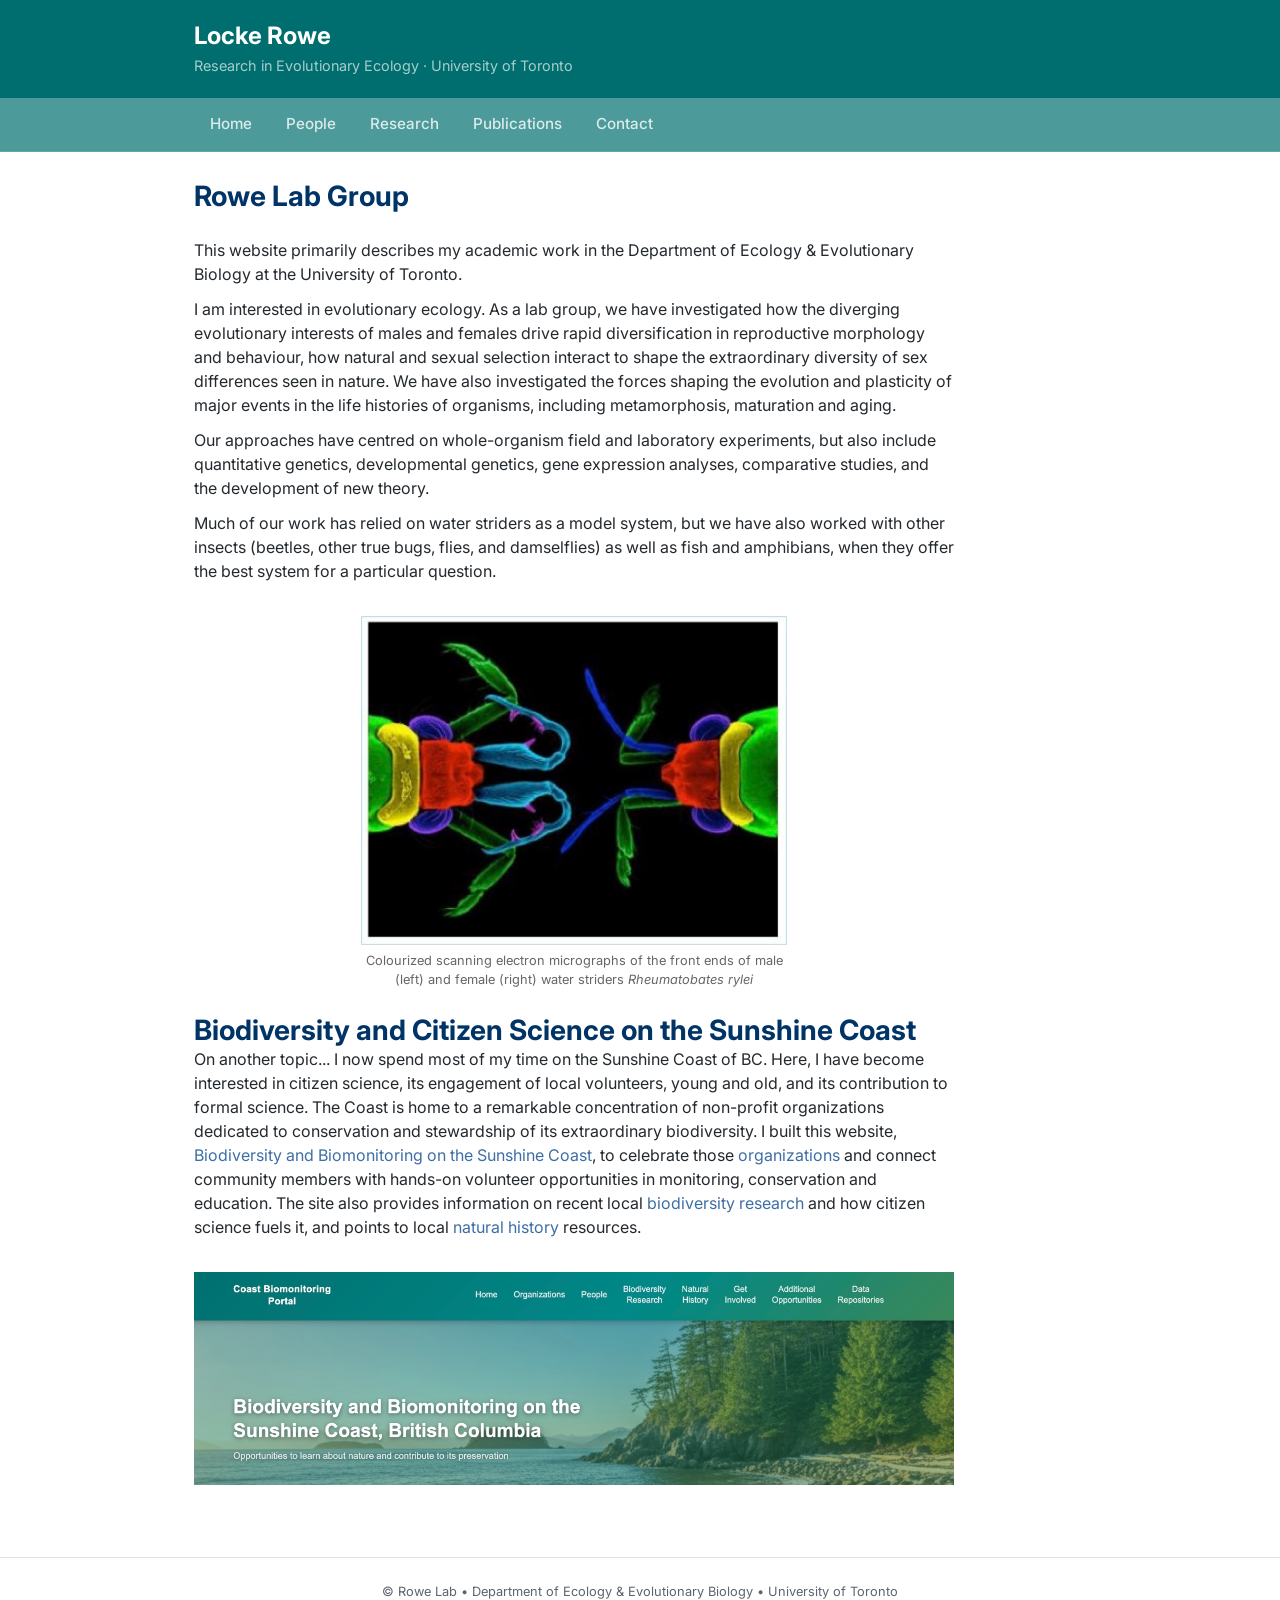
==== index.html @ f3babc21 "Update index.html" ====
<!DOCTYPE html>
<html lang="en">
<head>
    <meta charset="UTF-8">
    <meta name="viewport" content="width=device-width, initial-scale=1.0">
    <meta name="description" content="Rowe Lab – research in evolutionary ecology, sexual selection and conflict, and life history evolution at the University of Toronto.">
    <title>Locke Rowe – Research in Evolutionary Ecology</title>
    <link rel="icon" type="image/png" sizes="32x32" href="/images/favicon/favicon-32.png">
    <link rel="icon" type="image/png" sizes="16x16" href="/images/favicon/favicon-16.png">
    <link rel="apple-touch-icon" sizes="180x180" href="/images/favicon/apple-touch-icon.png">
    <link rel="stylesheet" href="/css/style.css">
    <script type="application/ld+json">
    {
        "@context": "https://schema.org",
        "@type": "Person",
        "name": "Locke Rowe",
        "jobTitle": "Distinguished Professor Emeritus",
        "affiliation": {
            "@type": "Organization",
            "name": "Department of Ecology & Evolutionary Biology, University of Toronto"
        },
        "sameAs": [
            "https://eeb.utoronto.ca/profile/rowe-locke/",
            "https://scholar.google.ca/citations?user=JFHHjacAAAAJ&hl=en"
        ]
    }
    </script>
</head>
<body>

    <!-- ===== Site Header ===== -->
    <div id="site-header"></div>

    <!-- ===== Primary Navigation ===== -->
    <div id="site-nav"></div>

    <!-- ===== Main Content ===== -->
    <main class="site-main">
        <div class="site-wrapper">

            <div class="page-header">
                <h1 class="page-title">Rowe Lab Group</h1>
            </div>

            <div class="entry-content">
                <p>
                    This website primarily describes my academic work in the Department of Ecology
                    &amp; Evolutionary Biology at the University of Toronto.
                </p>
                <p>
                    I am interested in evolutionary ecology. As a lab group, we have investigated how the
                    diverging evolutionary interests of males and females drive rapid diversification in
                    reproductive morphology and behaviour, how natural and sexual selection interact to
                    shape the extraordinary diversity of sex differences seen in nature. We have also
                    investigated the forces shaping the evolution and plasticity of major events in the
                    life histories of organisms, including metamorphosis, maturation and aging.
                </p>
                <p>
                    Our approaches have centred on whole-organism field and laboratory experiments, but
                    also include quantitative genetics, developmental genetics, gene expression analyses,
                    comparative studies, and the development of new theory.
                </p>
                <p>
                    Much of our work has relied on water striders as a model system, but we have also
                    worked with other insects (beetles, other true bugs, flies, and damselflies)
                    as well as fish and amphibians, when they offer the best system for a
                    particular question.
                </p>

                <figure class="home-figure">
                    <img src="/images/Rr1.jpg" alt="Colourized scanning electron micrographs of the front ends of male (left) and female (right) water striders Rheumatobates rylei" class="home-inline-photo home-inline-photo-sm">
                    <figcaption class="home-figure-caption home-figure-caption-sm">Colourized scanning electron micrographs of the front ends of male (left) and female (right) water striders <em>Rheumatobates rylei</em></figcaption>
                </figure>

                <h1 class="page-title">Biodiversity and Citizen Science on the Sunshine Coast</h1>
                <p>
                    On another topic... I now spend most of my time on the Sunshine Coast of BC. Here, I have become interested
                    in citizen science, its engagement of local volunteers, young and old, and its
                    contribution to formal science. The Coast is home to a remarkable concentration of
                    non-profit organizations dedicated to conservation and stewardship of its extraordinary
                    biodiversity. I built this website,
                    <a href="https://sunshinecoastbiomon.com/" target="_blank" rel="noopener">Biodiversity and Biomonitoring on the Sunshine Coast</a>,
                    to celebrate those
                    <a href="https://sunshinecoastbiomon.com/index.html#organizations" target="_blank" rel="noopener">organizations</a>
                    and connect community members with hands-on volunteer
                    opportunities in monitoring, conservation and education. The site also provides
                    information on recent local
                    <a href="https://sunshinecoastbiomon.com/biodiversity-research.html" target="_blank" rel="noopener">biodiversity research</a>
                    and how citizen science fuels it, and points to local
                    <a href="https://sunshinecoastbiomon.com/natural-history.html" target="_blank" rel="noopener">natural history</a>
                    resources.
                </p>

                <p class="home-biomon-figure">
                    <a href="https://sunshinecoastbiomon.com/" target="_blank" rel="noopener">
                        <img src="/images/Biomon.jpg" alt="Sunshine Coast Biomonitoring Portal" class="home-inline-photo">
                    </a>
                </p>

            </div>

        </div>
    </main>

    <!-- ===== Site Footer ===== -->
    <div id="site-footer"></div>

    <script src="/js/components-v3.js"></script>
</body>
</html>
---- css/style.css ----
/* ==========================================================================
   Rowe Lab – Research in Evolutionary Ecology
   Modernized academic style, closely modelled on schluter lab site
   ========================================================================== */

/* ---------- Google Fonts ---------- */
@import url('https://fonts.googleapis.com/css2?family=Inter:wght@400;500;600;700&display=swap');

/* ---------- Design Tokens ---------- */
:root {
    --color-nav-bg:       #006e6e;
    --color-nav-bg-light: #4D9A9A;
    --color-primary:      #003366;
    --color-link:         #3D6EA5;
    --color-link-hover:   #1F4C7A;
    --color-text:         #24292E;
    --color-text-muted:   #5B6570;
    --color-bg:           #FFFFFF;
    --color-surface:      #FAFBFC;
    --color-border:       #DFE3E8;
    --font-sans:          'Inter', system-ui, -apple-system, sans-serif;
    --transition:         0.15s ease;
}

/* ---------- Reset & Base ---------- */
*, *::before, *::after {
    box-sizing: border-box;
    margin: 0;
    padding: 0;
}

html {
    font-size: 16px;
    scroll-behavior: smooth;
    -webkit-font-smoothing: antialiased;
}

body {
    font-family: var(--font-sans);
    font-size: 1rem;
    line-height: 1.5;
    color: var(--color-text);
    background: var(--color-bg);
}

a {
    color: var(--color-link);
    text-decoration: none;
    transition: color var(--transition);
}

a:hover {
    color: var(--color-link-hover);
    text-decoration: underline;
}

img {
    max-width: 100%;
    height: auto;
    display: block;
}

.home-inline-photo {
    width: 100%;
    height: auto;
    margin: 0 auto 24px;
}

.home-biomon-figure {
    padding-top: 22px;
}

.home-inline-photo-sm {
    width: 56%;
}

.home-figure {
    max-width: 760px;
    margin: 0 0 24px;
    padding-top: 22px;
    text-align: center;
}

.home-figure .home-inline-photo,
.home-figure .home-inline-photo-sm {
    margin: 0 auto;
}

.home-figure-caption {
    width: 70%;
    font-size: 0.8rem;
    color: #666;
    margin: 6px auto 0;
}

.home-figure-caption-sm {
    width: 56%;
}

.contact-illustration {
    max-width: 600px;
    width: 100%;
    height: auto;
    margin: 24px auto 24px;
}

/* ---------- Layout Wrapper ---------- */
.site-wrapper {
    max-width: 940px;
    margin: 0 auto;
    padding: 0 24px;
}

/* ---------- Site Header + Nav (styled as one navbar, like the reference site) ---------- */
.site-header {
    background: var(--color-nav-bg);
    padding: 22px 0;
}

.site-header .site-wrapper {
    display: flex;
    align-items: baseline;
    justify-content: space-between;
    flex-wrap: wrap;
    gap: 6px;
}

.site-branding {
    color: #fff;
}

.site-title {
    font-size: 1.5rem;
    font-weight: 700;
    color: #fff;
    text-decoration: none;
    display: block;
    line-height: 1.2;
}

.site-title:hover {
    color: rgba(255,255,255,.8);
    text-decoration: none;
}

.site-description {
    font-size: 0.9rem;
    color: rgba(255,255,255,.65);
    margin-top: 4px;
}

/* ---------- Primary Navigation ---------- */
.primary-nav {
    background: var(--color-nav-bg-light);
    border-bottom: 1px solid rgba(255,255,255,.12);
}

.primary-nav .site-wrapper {
    padding-top: 0;
    padding-bottom: 0;
}

.primary-nav ul {
    list-style: none;
    display: flex;
    flex-wrap: wrap;
    margin: 0;
    padding: 0;
    gap: 2px;
}

.primary-nav ul li a {
    display: block;
    color: rgba(255,255,255,.8);
    font-size: 0.95rem;
    font-weight: 500;
    padding: 15px 16px;
    text-decoration: none;
    transition: color var(--transition), background var(--transition);
}

.primary-nav ul li a:hover,
.primary-nav ul li a.active {
    color: #fff;
    background: rgba(255,255,255,.08);
    text-decoration: none;
}

/* ---------- Main Content Area ---------- */
.site-main {
    padding: 28px 0 48px;
    min-height: calc(100vh - 160px);
}

/* ---------- Page / Entry Styling ---------- */
.page-header {
    margin-bottom: 24px;
}

.page-title {
    font-size: 1.75rem;
    color: var(--color-primary);
    font-weight: 700;
    line-height: 1.2;
}

.entry-content h2 {
    font-size: 1.2rem;
    font-weight: 700;
    color: var(--color-primary);
    margin: 22px 0 8px;
}

.entry-content h3 {
    font-size: 1rem;
    color: var(--color-text);
    margin: 14px 0 4px;
    font-weight: 600;
}

.entry-content p {
    margin-bottom: 11px;
    color: var(--color-text);
    max-width: 760px;
}

.entry-content ul,
.entry-content ol {
    margin: 0 0 11px 24px;
}

.entry-content li {
    margin-bottom: 3px;
}

/* ---------- People Page ---------- */
.people-section-title {
    font-size: 1.2rem;
    font-weight: 700;
    color: var(--color-primary);
    margin: 28px 0 8px;
    border-top: 1px solid var(--color-border);
    padding-top: 16px;
}

.people-intro-text .people-section-title {
    margin-top: 0;
    border-top: none;
    padding-top: 0;
}

.alumni-list {
    list-style: none;
    padding: 0;
    margin: 0;
    columns: 3;
    column-gap: 32px;
}

.alumni-list.single-column {
    columns: 1;
}

.alumni-list li {
    font-size: 0.875rem;
    padding: 2px 0;
    break-inside: avoid;
    color: var(--color-text-muted);
}

.alumni-list:not(.single-column) li {
    padding: 1px 0;
}

.alumni-list li strong {
    color: var(--color-text);
    font-weight: 500;
}

/* ---------- Publications Page ---------- */
.pub-year-group {
    margin-bottom: 20px;
}

.pub-year {
    font-size: 0.95rem;
    font-weight: 700;
    color: var(--color-primary);
    margin-bottom: 10px;
}

.pub-list {
    list-style: none;
    padding: 0;
    display: flex;
    flex-direction: column;
    gap: 0;
}

.pub-list li {
    font-size: 0.9rem;
    padding: 8px 0;
    position: relative;
    line-height: 1.4;
    background: none;
    border: none;
    border-bottom: 1px solid var(--color-border);
    border-radius: 0;
    box-shadow: none;
    transition: none;
}

.pub-list li:hover {
    box-shadow: none;
    transform: none;
}

.pub-list li .pub-journal {
    font-style: italic;
    color: var(--color-text-muted);
}

/* ---------- Teaching Page ---------- */
.course-list {
    list-style: none;
    padding: 0;
    display: flex;
    flex-direction: column;
    gap: 0;
}

.course-item {
    border: none;
    border-bottom: 1px solid var(--color-border);
    border-radius: 0;
    padding: 14px 0;
    background: none;
    transition: none;
}

.course-item:hover {
    box-shadow: none;
    transform: none;
}

.course-item h3 {
    font-size: 1rem;
    font-weight: 600;
    color: var(--color-primary);
    margin-bottom: 4px;
    line-height: 1.3;
}

.course-item .course-code {
    font-size: 0.75rem;
    color: var(--color-text-muted);
    margin-bottom: 8px;
    font-weight: 600;
    text-transform: uppercase;
    letter-spacing: 0.04em;
    display: inline-block;
    background: none;
    padding: 0;
    border-radius: 0;
}

.course-item p {
    font-size: 0.875rem;
    color: var(--color-text-muted);
    line-height: 1.4;
}

/* ---------- Contact Page ---------- */
.contact-info {
    margin-top: 12px;
    border-top: 1px solid var(--color-border);
}

.contact-card {
    background: none;
    border: none;
    border-bottom: 1px solid var(--color-border);
    border-radius: 0;
    padding: 16px 0;
    box-shadow: none;
    transition: none;
}

.contact-card:hover {
    box-shadow: none;
    transform: none;
}

.contact-card h3 {
    font-size: 0.8125rem;
    font-weight: 700;
    color: var(--color-primary);
    margin-bottom: 12px;
    letter-spacing: 0.02em;
    text-transform: uppercase;
}

.contact-card h4 {
    font-size: 0.75rem;
    font-weight: 700;
    color: var(--color-primary);
    margin: 16px 0 6px;
    letter-spacing: 0.02em;
    text-transform: uppercase;
}

.contact-card p,
.contact-card address {
    font-size: 0.9rem;
    font-style: normal;
    line-height: 1.5;
    color: var(--color-text-muted);
}

.contact-card a {
    color: var(--color-link);
    font-weight: 500;
}

.contact-card a:hover {
    color: var(--color-link-hover);
}

.contact-card ul {
    list-style: none;
    padding: 0;
}

.contact-card ul li {
    margin-bottom: 6px;
}

.people-intro {
    display: flex;
    align-items: flex-end;
    justify-content: space-between;
    gap: 24px;
}

.people-intro-text {
    flex: 1;
}

.rowe-portrait {
    width: 220px;
    height: auto;
    flex-shrink: 0;
    margin: 0;
}

/* ---------- Site Footer ---------- */
.site-footer {
    background: var(--color-bg);
    border-top: 1px solid var(--color-border);
    color: var(--color-text-muted);
    font-size: 0.8rem;
    text-align: center;
    padding: 24px 0;
}

.site-footer a {
    color: var(--color-text-muted);
    transition: color var(--transition);
}

.site-footer a:hover {
    color: var(--color-primary);
    text-decoration: underline;
}

.footer-inner {
    display: flex;
    flex-direction: column;
    align-items: center;
    gap: 6px;
}

/* ---------- Utility ---------- */
.text-muted {
    color: var(--color-text-muted);
    font-size: 0.875rem;
}

/* ---------- Responsive ---------- */
@media (max-width: 768px) {
    .alumni-list {
        columns: 1;
    }

    .site-main {
        padding: 28px 0 48px;
    }

    .people-intro {
        flex-direction: column;
        align-items: flex-start;
        gap: 16px;
    }

    .people-intro-text {
        width: 100%;
    }

    .rowe-portrait {
        width: 160px;
        margin: 0 auto;
    }
}

@media (max-width: 600px) {
    .primary-nav ul li a {
        padding: 10px 10px;
        font-size: 0.8125rem;
    }

    .section-title {
        font-size: 1.1rem;
    }

    .page-title {
        font-size: 1.5rem;
    }

    .people-intro {
        flex-direction: column;
        align-items: flex-start;
        gap: 16px;
    }

    .people-intro-text {
        width: 100%;
    }

    .rowe-portrait {
        width: 160px;
        margin: 0 auto;
    }
}
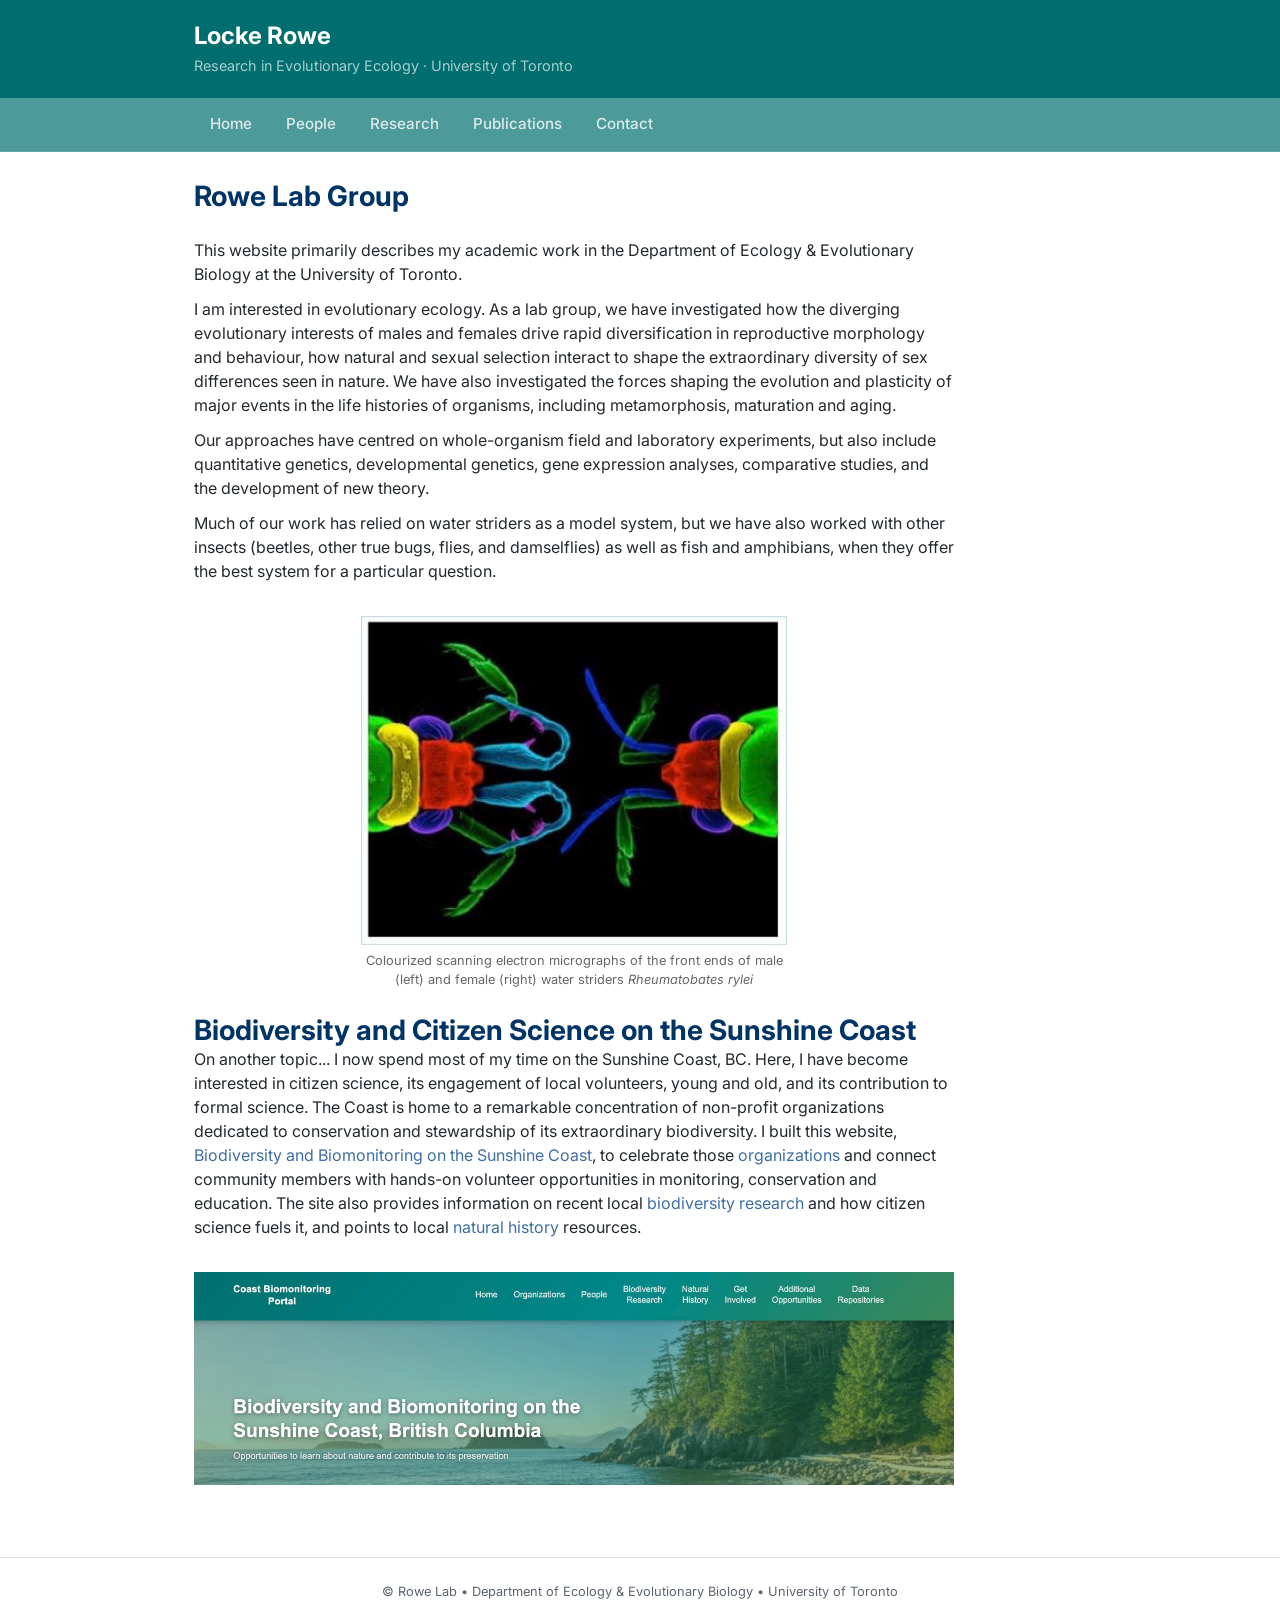
==== commit ddbdf56b: "Update index.html" ====
--- a/index.html
+++ b/index.html
@@ -1,6 +1,16 @@
 <!DOCTYPE html>
 <html lang="en">
 <head>
+    <!-- Google tag (gtag.js) -->
+    <script async src="https://www.googletagmanager.com/gtag/js?id=G-JE552W1WM1"></script>
+    <script>
+      window.dataLayer = window.dataLayer || [];
+      function gtag(){dataLayer.push(arguments);}
+      gtag('js', new Date());
+
+      gtag('config', 'G-JE552W1WM1');
+    </script>
+
     <meta charset="UTF-8">
     <meta name="viewport" content="width=device-width, initial-scale=1.0">
     <meta name="description" content="Rowe Lab – research in evolutionary ecology, sexual selection and conflict, and life history evolution at the University of Toronto.">
@@ -74,7 +84,7 @@
 
                 <h1 class="page-title">Biodiversity and Citizen Science on the Sunshine Coast</h1>
                 <p>
-                    On another topic... I now spend most of my time on the Sunshine Coast of BC. Here, I have become interested
+                    On another topic... I now spend most of my time on the Sunshine Coast, BC. Here, I have become interested
                     in citizen science, its engagement of local volunteers, young and old, and its
                     contribution to formal science. The Coast is home to a remarkable concentration of
                     non-profit organizations dedicated to conservation and stewardship of its extraordinary
